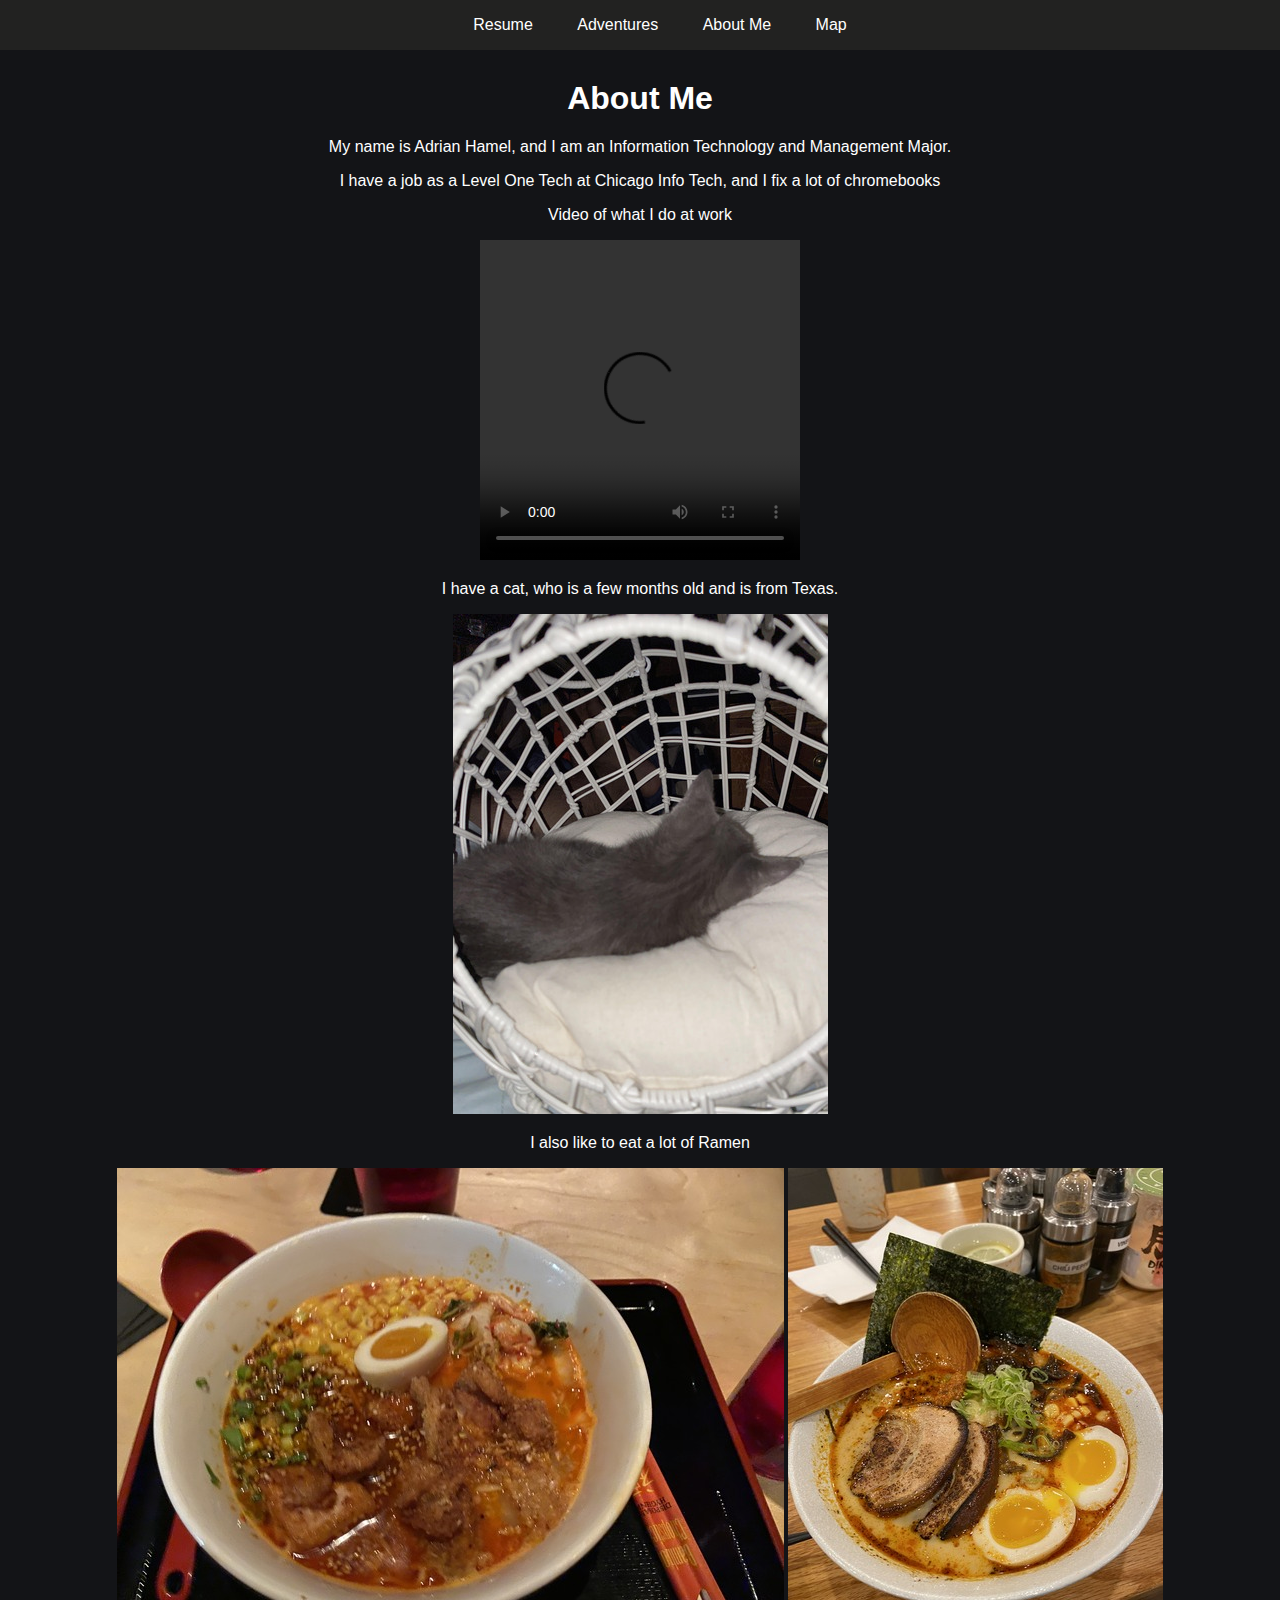
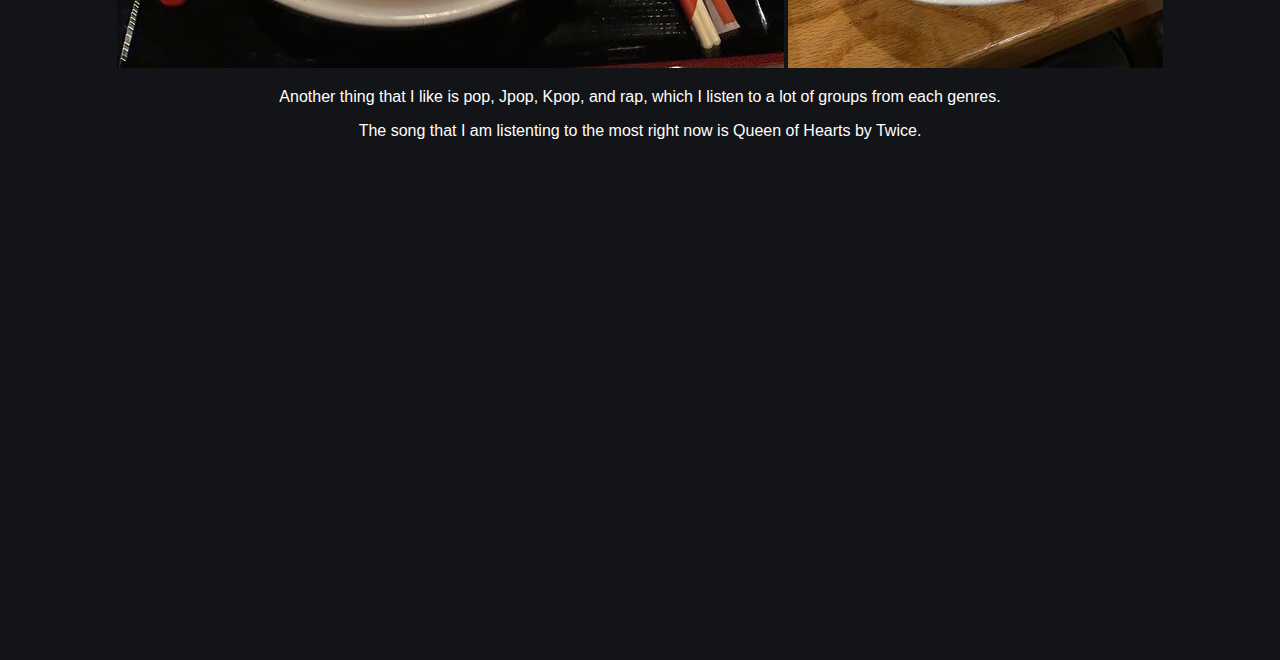
==== about.html @ d226fa2b "Created project 3 repo" ====
<!DOCTYPE html>
<html lang="en">
  <head>
    <meta charset="UTF-8">
    <meta name="viewport" content="width=device-width">
    <meta name="author" content="Adrian Hamel">
    <meta name="description" content="Website for Project 1, first deliverable">
    <title>ITMD-361 Internet Technologies and Web Design</title>
    <link rel="stylesheet" type="text/css" href="css/style.css">
    <link rel="stylesheet" type="text/css" href="css/normalize.css">
  </head>
  <body class="about">
    <nav class="navbar">
      <ul>
        <li><a href="index.html">Resume</a></li>
        <li><a href="home.html">Adventures</a></li>
        <li><a href="about.html">About Me</a></li>
        <li><a href="map.html">Map</a></li>
      </ul>
    </nav>
    
    <section>
      <h1>About Me</h1>
      <p>My name is Adrian Hamel, and I am an Information Technology and Management Major.</p>
      <P>I have a job as a Level One Tech at Chicago Info Tech, and I fix a lot of chromebooks</P>
      <p>Video of what I do at work</p>
      <video controls>
        <source src="media/work.mp4" type="video/mp4">
      </video>
    </section>
    <p>I have a cat, who is a few months old and is from Texas.</p>
    <img src="media/cat.jpg" alt="A polydactyl Manx cat">
    <p>I also like to eat a lot of Ramen</p>
    <img src="media/ramen1.jpg" alt="Bowl of Ramen">
    <img src="media/ramen2.jpg" alt="Bowl of Ramen">
    <p>Another thing that I like is pop, Jpop, Kpop, and rap, which I listen to a lot of groups from each genres.</p>
    <p>The song that I am listenting to the most right now is Queen of Hearts by Twice.</p>
    <iframe width="720" height="500" src="https://www.youtube.com/embed/Q4Rb5_kjS2M" title="TWICE "Queen of Hearts" Live Clip" frameborder="0" allow="accelerometer; autoplay; clipboard-write; encrypted-media; gyroscope; picture-in-picture" allowfullscreen></iframe>
</body>
</html>
---- css/style.css ----
body {
    background-color: #131417;
    color: white;
}
body h1 {
    margin-top: 2.5em;
}

.navbar {
    width: 100%;
    top: 0px;
    left: 0px;
    position: fixed;
    text-align: center;
    background-color: #222221;
    display: block;
}

.navbar ul {
    list-style-type: none;
    overflow: hidden;
}
.navbar ul li{
    display: inline-block;
}

.navbar ul li a {
    padding: 10px 20px;
    color: white;
    text-decoration: none;
}

.navbar ul li a:hover{
    text-decoration: underline overline;
    background-color: white;
    color: green;
}

.index {
    text-align: center;
}

.index section {
  padding: 2px;
  border: solid .5em;
  border-color: forestgreen;
}

.index li {
    list-style: none;
}
.home {
    text-align: center;
}


.about {
    text-align: center;
}

.about video {
    height: 20em;
    width: 20em;
}

#img-skyline {
  height: 15%;
  width: 30%;
}

#img-food1 {
  height: 25%;
  width: 25%;
}
#img-arch {
  height: 25%;
  width: 25%;   
}
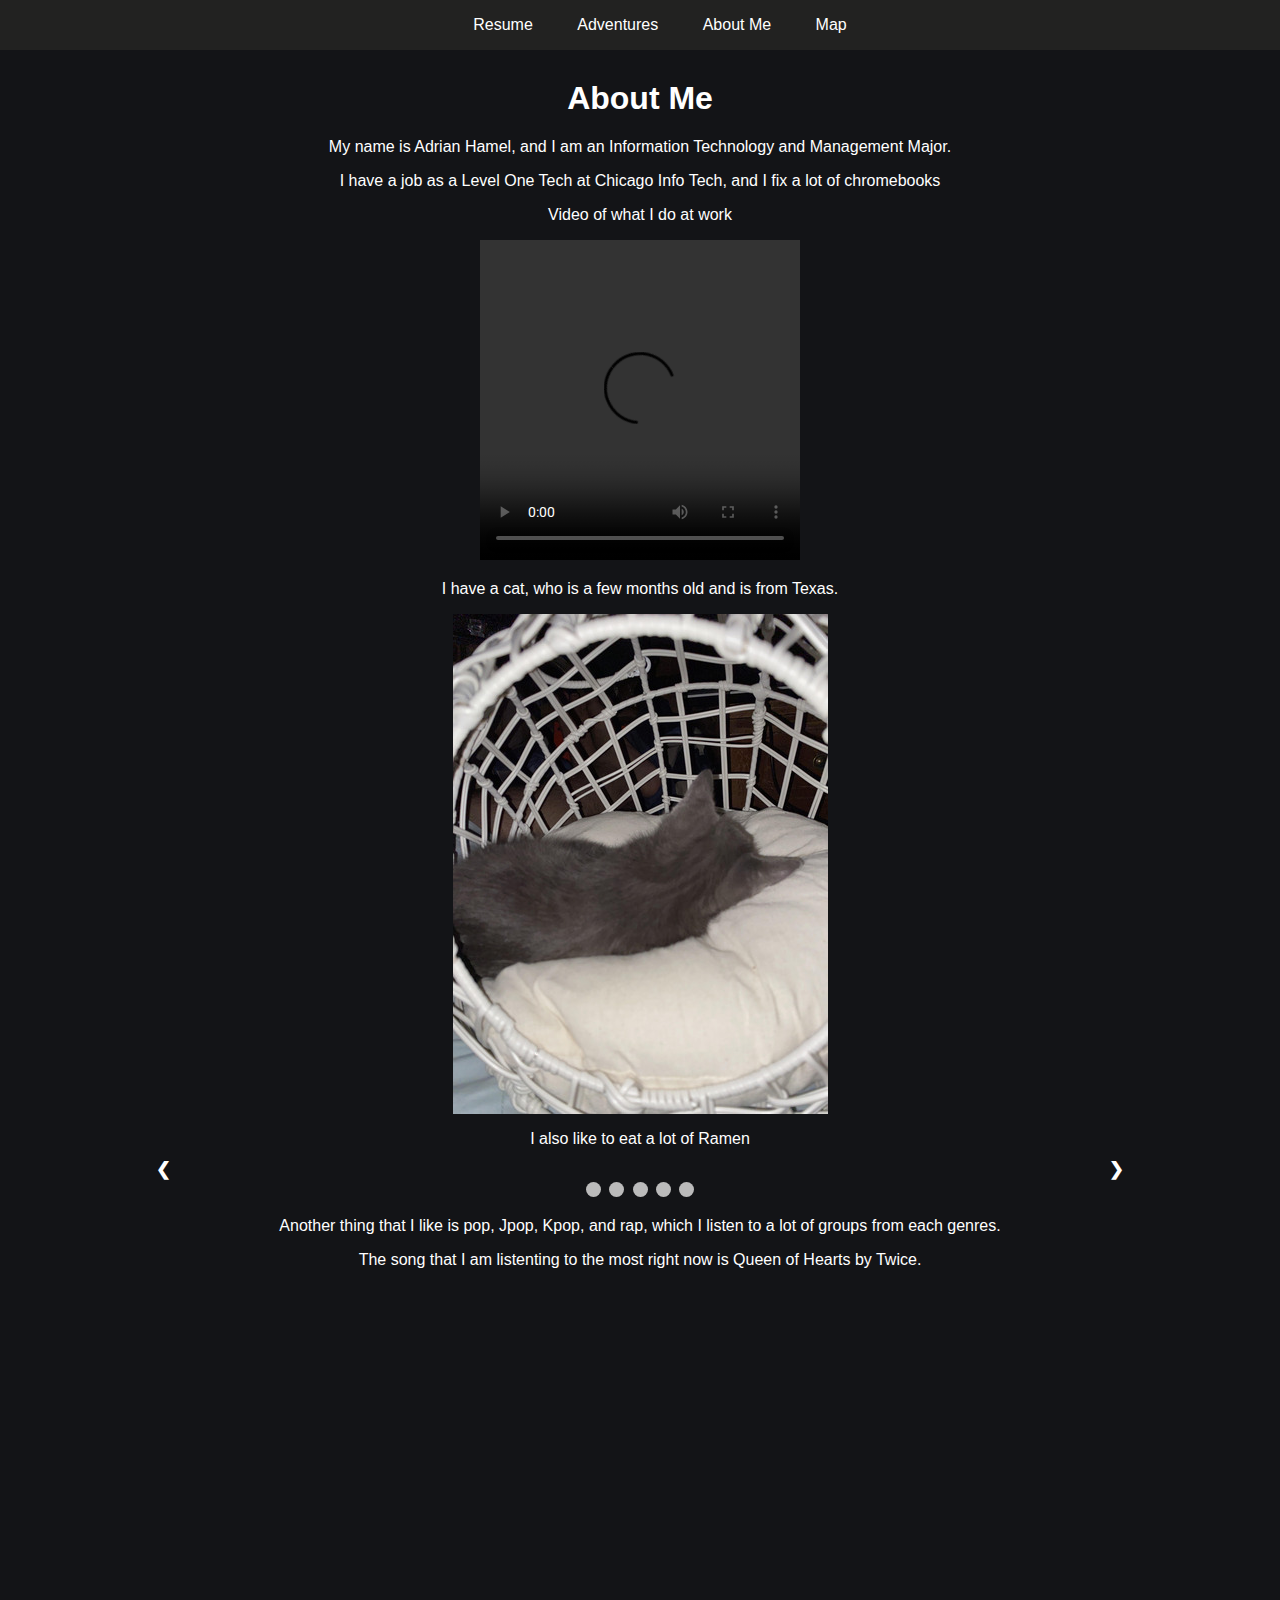
==== commit d411ead6: "Added js and css elements in a slideshow" ====
--- a/about.html
+++ b/about.html
@@ -8,6 +8,97 @@
     <title>ITMD-361 Internet Technologies and Web Design</title>
     <link rel="stylesheet" type="text/css" href="css/style.css">
     <link rel="stylesheet" type="text/css" href="css/normalize.css">
+    <script src="js/script.js"></script>
+    <style>
+      * {box-sizing: border-box}
+      body {font-family: Verdana, sans-serif; margin:0}
+      .mySlides {display: none}
+      img {vertical-align: middle;}
+
+      .slideshow-container {
+        max-width: 1000px;
+        position: relative;
+        margin: auto;
+      }
+
+      .prev, .next {
+        cursor: pointer;
+        position: absolute;
+        top: 50%;
+        width: auto;
+        padding: 16px;
+        margin-top: -22px;
+        color: white;
+        font-weight: bold;
+        font-size: 18px;
+        transition: 0.6s ease;
+        border-radius: 0 3px 3px 0;
+        user-select: none;
+      }
+
+      .next {
+        right: 0;
+        border-radius: 3px 0 0 3px;
+      }
+
+      .prev {
+        left: 0;
+        border-radius: 3px 0 0 3px;
+
+      }
+
+      .prev:hover, .next:hover {
+        background-color: rgba(0,0,0,0.8);
+      }
+
+      .text {
+        color: #f2f2f2;
+        font-size: 15px;
+        padding: 8px 12px;
+        position: absolute;
+        bottom: 8px;
+        width: 100%;
+        text-align: center;
+      }
+
+      /* Number text (1/3 etc) */
+      .numbertext {
+        color: #f2f2f2;
+        font-size: 12px;
+        padding: 8px 12px;
+        position: absolute;
+        top: 0;
+      }
+
+      .dot {
+        cursor: pointer;
+        height: 15px;
+        width: 15px;
+        margin: 0 2px;
+        background-color: #bbb;
+        border-radius: 50%;
+        display: inline-block;
+        transition: background-color 0.6s ease;
+      }
+
+      .active, .dot:hover {
+        background-color: #717171;
+      }
+
+      .fade {
+        animation-name: fade;
+        animation-duration: 1.5s;
+      }
+
+      @keyframes fade {
+        from {opacity: .4} 
+        to {opacity: 1}
+      }
+
+      @media only screen and (max-width: 300px) {
+        .prev, .next,.text {font-size: 11px}
+      }
+    </style>
   </head>
   <body class="about">
     <nav class="navbar">
@@ -31,8 +122,52 @@
     <p>I have a cat, who is a few months old and is from Texas.</p>
     <img src="media/cat.jpg" alt="A polydactyl Manx cat">
     <p>I also like to eat a lot of Ramen</p>
-    <img src="media/ramen1.jpg" alt="Bowl of Ramen">
-    <img src="media/ramen2.jpg" alt="Bowl of Ramen">
+    <div class="slideshow-container">
+
+      <!-- Full-width images with number and caption text -->
+      <div class="mySlides fade">
+        <div class="numbertext">1 / 5</div>
+        <img src="media/ramen1.jpg" class="slideshow-img" style="width:100%">
+        <div class="text">Bowl of Ramen</div>
+      </div>
+    
+      <div class="mySlides fade">
+        <div class="numbertext">2 / 5</div>
+        <img src="media/ramen2.jpg" class="slideshow-img" style="width:100%">
+        <div class="text">Bowl of Ramen</div>
+      </div>
+    
+      <div class="mySlides fade">
+        <div class="numbertext">3 / 5</div>
+        <img src="media/ramen3.jpg" class="slideshow-img" style="width:100%">
+        <div class="text">Caption Three</div>
+      </div>
+    
+      <div class="mySlides fade">
+        <div class="numbertext">4 / 5</div>
+        <img src="media/bibimbap.jpg" class="slideshow-img" style="width:100%">
+        <div class="text">Bowl of bibimbap</div>
+      </div>
+
+      <div class="mySlides fade">
+        <div class="numbertext">5 / 5</div>
+        <img src="media/rice-bowl.jpg" class="slideshow-img" style="width:100%">
+        <div class="text">Rice Bowl </div>
+      </div>
+      <!-- Next and previous buttons -->
+      <a class="prev" onclick="plusSlides(-1)">&#10094;</a>
+      <a class="next" onclick="plusSlides(1)">&#10095;</a>
+    </div>
+    <br>
+    
+    <div style="text-align:center">
+      <span class="dot" onclick="currentSlide(1)"></span>
+      <span class="dot" onclick="currentSlide(2)"></span>
+      <span class="dot" onclick="currentSlide(3)"></span>
+      <span class="dot" onclick="currentSlide(4)"></span>
+      <span class="dot" onclick="currentSlide(5)"></span>
+    </div>
+  
     <p>Another thing that I like is pop, Jpop, Kpop, and rap, which I listen to a lot of groups from each genres.</p>
     <p>The song that I am listenting to the most right now is Queen of Hearts by Twice.</p>
     <iframe width="720" height="500" src="https://www.youtube.com/embed/Q4Rb5_kjS2M" title="TWICE "Queen of Hearts" Live Clip" frameborder="0" allow="accelerometer; autoplay; clipboard-write; encrypted-media; gyroscope; picture-in-picture" allowfullscreen></iframe>
--- a/css/style.css
+++ b/css/style.css
@@ -1,3 +1,6 @@
+@import url('https://fonts.googleapis.com/css2?family=Roboto:ital,wght@1,100&display=swap');
+@import url('https://fonts.googleapis.com/css2?family=Montserrat:wght@200&display=swap');
+
 body {
     background-color: #131417;
     color: white;
@@ -29,13 +32,14 @@
     color: white;
     text-decoration: none;
 }
-
-.navbar ul li a:hover{
+@media (any-hover: hover) {
+  .navbar ul li a:hover{
     text-decoration: underline overline;
     background-color: white;
     color: green;
+
+  }
 }
-
 .index {
     text-align: center;
 }
@@ -63,6 +67,19 @@
     width: 20em;
 }
 
+.map {
+  text-align: center;
+  list-style: none;
+}
+
+#map {
+  height: 40vw;
+  width: 80%;
+  padding: 2px;
+  border: solid .5em;
+  border-color: forestgreen;
+}
+
 #img-skyline {
   height: 15%;
   width: 30%;
@@ -75,4 +92,9 @@
 #img-arch {
   height: 25%;
   width: 25%;   
+}
+
+.slideshow-img {
+  max-width: 40%;
+  max-height: 40%;
 }